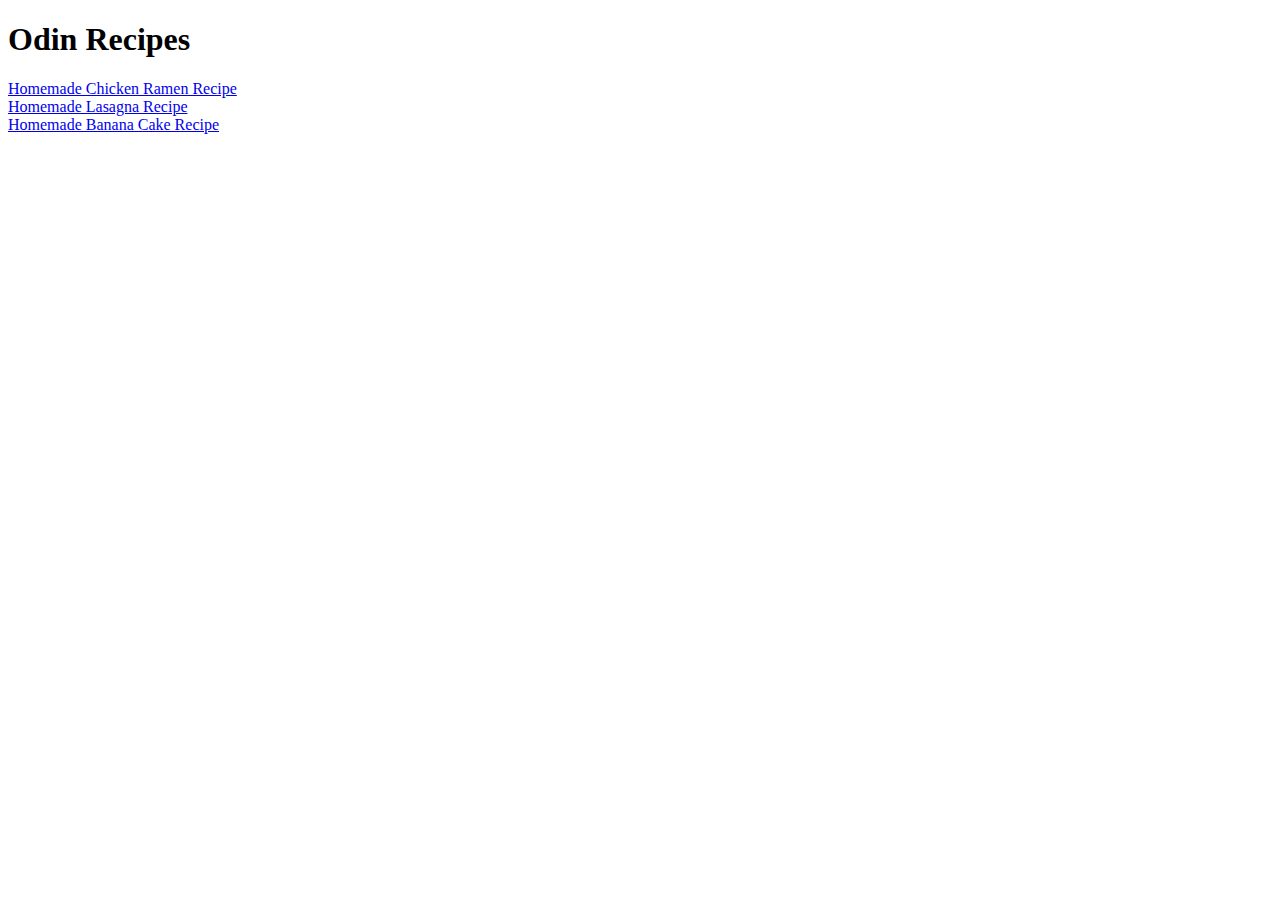
==== index.html @ 9c35bbee "Add html files with core content" ====
<!DOCTYPE html>
<html lang="pt-br">
<head>
  <meta charset="UTF-8">
  <meta http-equiv="X-UA-Compatible" content="IE=edge">
  <meta name="viewport" content="width=device-width, initial-scale=1.0">
  <title>Odin Recipes</title>
</head>
<body>
  <h1>Odin Recipes</h1>

  <a href="/recipes/ramen.html">Homemade Chicken Ramen Recipe <br></a>
  <a href="/recipes/lasagna.html">Homemade Lasagna Recipe <br></a>
  <a href="/recipes/banana-cake.html">Homemade Banana Cake Recipe <br></a>
</body>
</html>
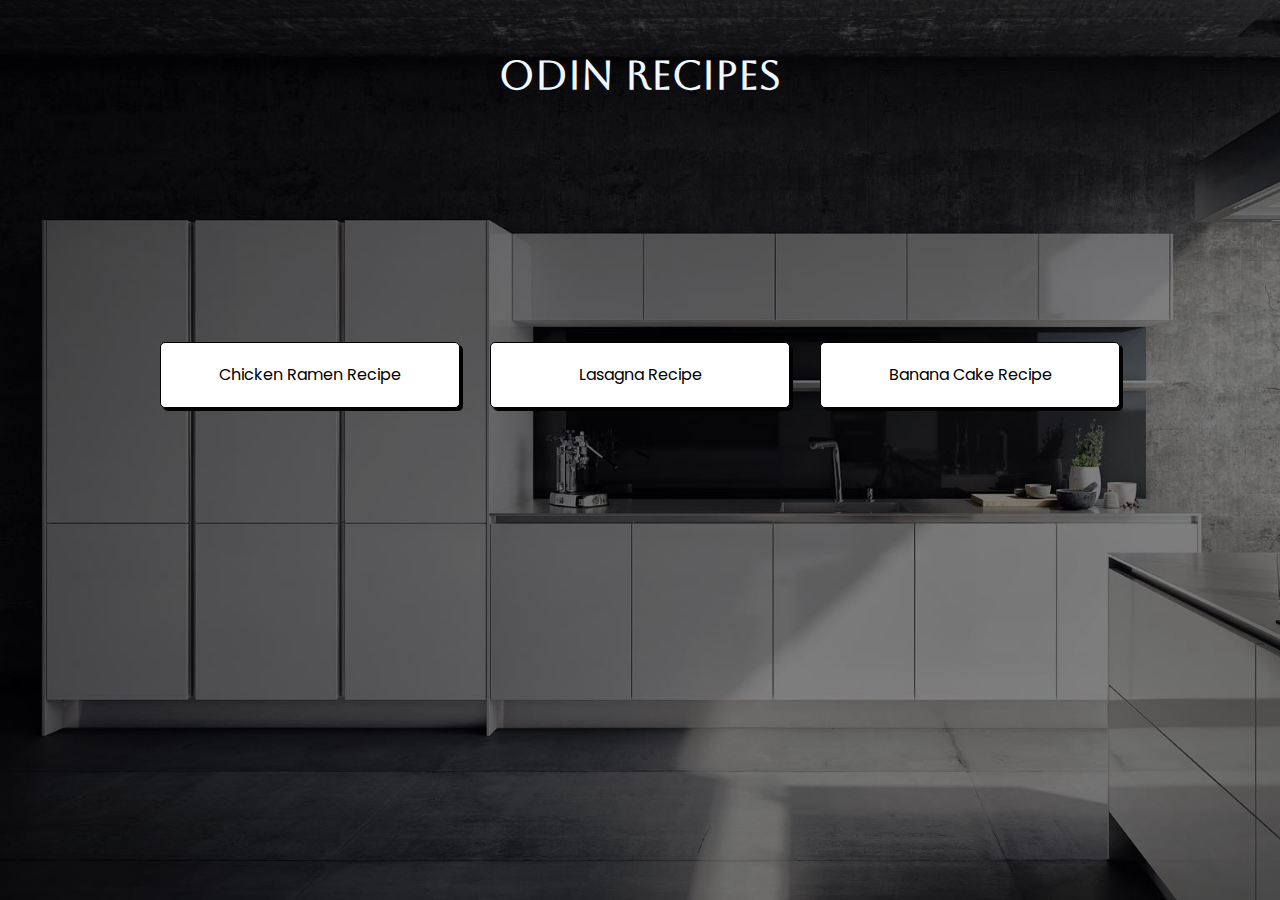
==== commit 24f76ddd: "Add style to index.html" ====
--- a/index.html
+++ b/index.html
@@ -4,13 +4,29 @@
   <meta charset="UTF-8">
   <meta http-equiv="X-UA-Compatible" content="IE=edge">
   <meta name="viewport" content="width=device-width, initial-scale=1.0">
+  <link rel="preconnect" href="https://fonts.googleapis.com">
+  <link rel="preconnect" href="https://fonts.gstatic.com" crossorigin>
+  <link href="https://fonts.googleapis.com/css2?family=Aboreto&display=swap" rel="stylesheet">
+  <link href="https://fonts.googleapis.com/css2?family=Poppins&display=swap" rel="stylesheet">
+  <link rel="stylesheet" href="./style/style.css">
   <title>Odin Recipes</title>
 </head>
 <body>
-  <h1>Odin Recipes</h1>
 
-  <a href="/recipes/ramen.html">Homemade Chicken Ramen Recipe <br></a>
-  <a href="/recipes/lasagna.html">Homemade Lasagna Recipe <br></a>
-  <a href="/recipes/banana-cake.html">Homemade Banana Cake Recipe <br></a>
+  <div class="main-container">
+    <h1 class="main-title">Odin Recipes</h1>
+
+    <div class="content-container">
+      <div class="recipe-container">
+        <a href="./recipes/ramen.html">Chicken Ramen Recipe <br></a>
+      </div>
+      <div class="recipe-container">
+        <a href="./recipes/lasagna.html">Lasagna Recipe <br></a>
+      </div>
+      <div class="recipe-container">
+        <a href="./recipes/banana-cake.html">Banana Cake Recipe <br></a>
+      </div>
+    </div>
+  </div>
 </body>
 </html>--- a/style/style.css
+++ b/style/style.css
@@ -0,0 +1,125 @@
+/*
+  1. Use a more-intuitive box-sizing model.
+*/
+*, *::before, *::after {
+  box-sizing: border-box;
+}
+/*
+  2. Remove default margin
+*/
+* {
+  margin: 0;
+  padding: 0;
+}
+/*
+  3. Allow percentage-based heights in the application
+*/
+html, body {
+  height: 100%;
+}
+/*
+  Typographic tweaks!
+  4. Add accessible line-height
+  5. Improve text rendering
+*/
+body {
+  line-height: 1.5;
+  -webkit-font-smoothing: antialiased;
+}
+/*
+  6. Improve media defaults
+*/
+img, picture, video, canvas, svg {
+  display: block;
+  max-width: 100%;
+}
+/*
+  7. Remove built-in form typography styles
+*/
+input, button, textarea, select {
+  font: inherit;
+}
+/*
+  8. Avoid text overflows
+*/
+p, h1, h2, h3, h4, h5, h6 {
+  overflow-wrap: break-word;
+}
+/*
+  9. Create a root stacking context
+*/
+#root, #__next {
+  isolation: isolate;
+}
+
+/* ----------------------- */
+
+body {
+  font-family: 'Poppins', sans-serif;
+  color: aliceblue;
+}
+
+.main-container {
+  display: block;
+  position: relative;
+  height: 100vh;
+  background: url(../images/background.jpg);
+  background-size: cover;
+  z-index: -1;
+}
+
+.main-container::before {
+  content: "";
+  position: absolute;
+  top: 0px;
+  right: 0px;
+  bottom: 0px;
+  left: 0px;
+  background: rgba(0, 0, 0, 0.5);  
+  z-index: -1;
+}
+
+.main-title {
+  display: flex;
+  font-family: 'Aboreto', cursive;
+  height: 150px;
+  justify-content: center;  
+  align-items: center;
+  font-size: 2.5rem;
+}
+
+.content-container {
+  height: 50vh;
+  display: flex;
+  justify-content: center;
+  align-items: center;
+}
+
+.recipe-container > a {
+  display: inline-block;
+  width: 300px;
+  margin: 0 15px;
+  padding: 20px 0;
+  background-color: white;
+  border: 1px solid black;
+  box-shadow: 3px 3px black;
+  border-radius: 5px;
+  text-align: center;
+  text-decoration: none;
+  color: black;
+}
+
+.recipe-container > a:hover {
+  background-color: rgb(208, 211, 214);
+}
+
+@media only screen and (max-width: 1020px) {
+  .content-container {
+    flex-direction: column;
+    height: 700px;
+  }
+
+  .recipe-container {
+    margin: 20px 0;
+  }
+}